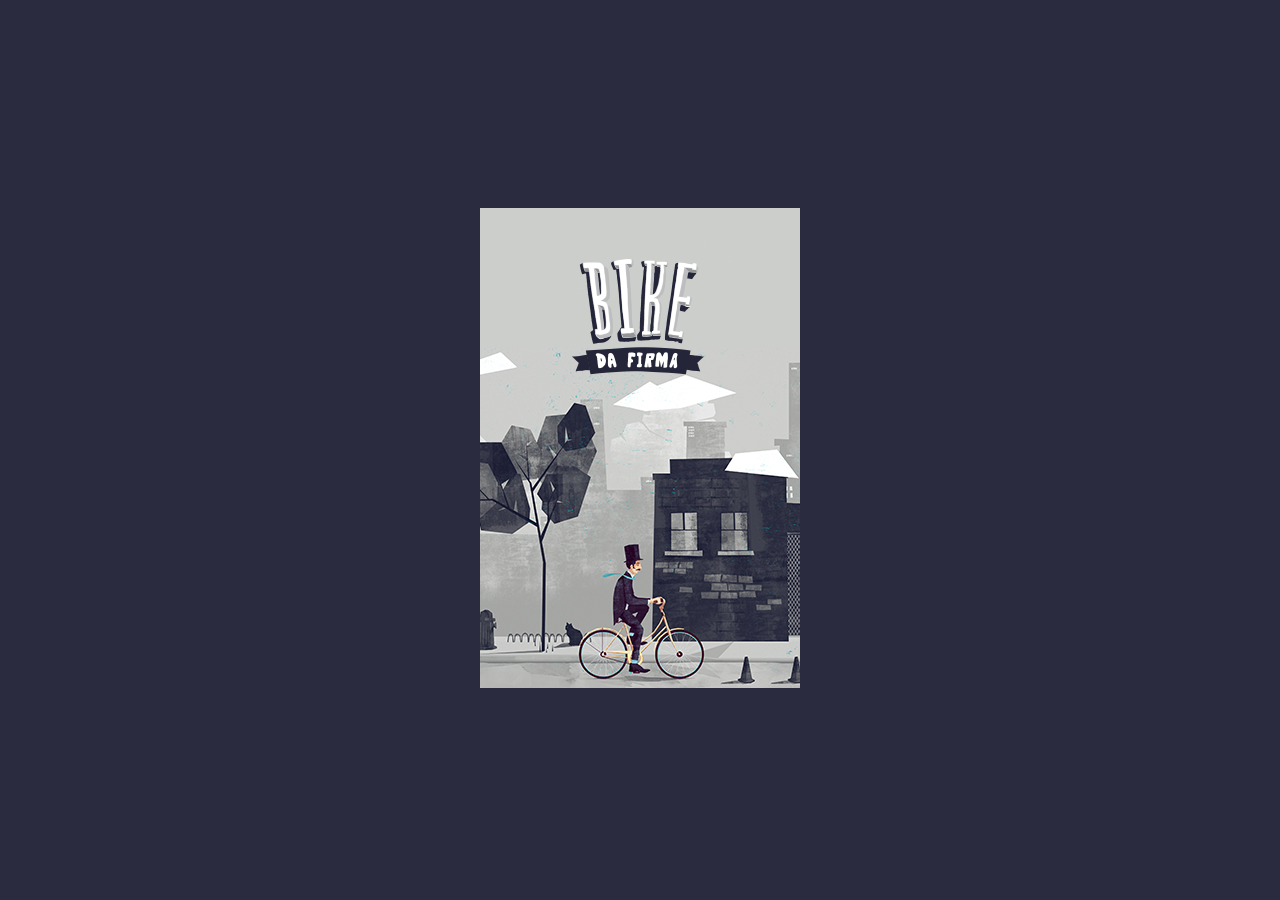
==== www/BikeFIRMA.html @ 5cdf6d6e "first few pages" ====
<!DOCTYPE html> 
<html>

<head>
	<meta charset="utf-8">
	<meta name="viewport" content="width=device-width, initial-scale=1"> 
	<title>Multi-page template</title> 
	<link rel="stylesheet" href="vendor/jquerymobile/jquery.mobile-1.3.2.min.css" />
	<link rel="stylesheet" href="css/index.css" />
	<script src="js/jquery-1.9.1.min.js"></script>
	<script src="vendor/jquerymobile/jquery.mobile-1.3.2.min.js"></script>
	<script src="js/index.js"></script>
</head> 

	
<body> 

<!-- Start of first page: #intro -->
<div data-role="page" id="intro" class="base">

	<div class="splash centered">
		<a href="#login"><img src="img/assets/INTRO.png" /></a>
	</div>
	
</div><!-- /page intro -->


<!-- Start of #login -->
<div data-role="page" id="login" class="base">

	<div class="page-wrapper bf-bg1">

		<div data-role="header" class="bf-header">
			<a href="#" class="bf-setting-button" data-role="none" /></a>
		</div><!-- /header -->

		<div data-role="content" class="bf-content">
			<form id="bf-form-login" method="post">
				<input class="bf-input-text" type="text" name="username" id="username" value="" placeholder="Nome do usuário" />
				<input class="bf-input-text" type="password" name="password" id="password" value="" placeholder="Senha" />
				<button type="submit" id="bf-button-login" class="bf-button" data-role="none"></button>
			</form>

			<div class="ui-grid-a" style="margin-top: 10px">
				<div class="ui-block-a">
					<a href="#signup">
						<img src="img/assets/SIGN-UP.png" />
					</a>
				</div>
				<div class="ui-block-b">
					<a href="#termsofuse">
						<img src="img/assets/TERMS.png" />
					</a>
				</div>
			</div><!-- /grid-a -->
		</div><!-- /content -->
		
		<div class="bf-footer" style="margin-top: 205px">
			<a href="http://senores.co/">
				<img src="img/assets/CREDITS.png" />
			</a>
		</div><!-- /footer -->

	</div>

</div><!-- /page #login -->


<!-- Start of #signup -->
<div data-role="page" id="signup" class="base">

	<div class="page-wrapper bf-bg1">

		<div data-role="header" class="bf-header">
			<a href="#" class="bf-back-button" data-role="none" data-transition="slide" data-direction="reverse"></a>
			<a href="#" class="bf-setting-button" data-role="none" /></a>
		</div><!-- /header -->

		<div data-role="content" class="bf-content">
			<form id="bf-form-signup">
				<input class="bf-input-text" type="text" name="email" id="email" value="" placeholder="Email de trabalho" />
				<input class="bf-input-text" type="text" name="username" id="username" value="" placeholder="Nome do usuário" />
				<input class="bf-input-text" type="password" name="password" id="password" value="" placeholder="Senha" />
				<button type="submit" class="bf-button" id="bf-button-signup" data-role="none"></button>
			</form>

			<div class="ui-grid-a" style="margin-top: 10px">
				<div class="ui-block-a">
					<img src="img/assets/SIGN-UP.png" />
				</div>
				<div class="ui-block-b">
					<a href="#termsofuse"><img src="img/assets/TERMS.png" /></a>
				</div>
			</div><!-- /grid-a -->
		</div><!-- /content -->
		
		<div class="bf-footer" style="margin-top: 172px">
			<a href="http://senores.co/">
				<img src="img/assets/CREDITS.png" />
			</a>
		</div><!-- /footer -->

	</div>

</div><!-- /page #signup -->


<!-- Start of #termsofuse -->
<div data-role="page" id="termsofuse" class="base">

	<div class="page-wrapper bf-bg-blue">

		<div data-role="header" class="bf-header">
			<a href="#" class="bf-back-button" data-role="none" data-transition="slide" data-direction="reverse"></a>
			<a href="#" class="bf-setting-button" data-role="none" /></a>
		</div><!-- /header -->

		<div data-role="content">
			<p style="text-align: center">
				<img src="img/assets/TERMOS_DE_USO.png" />
			</p>
			<p>Adipisicing fingerstache forage tempor, dreamcatcher brunch blog. Helvetica before they sold out aute Echo Park, anim laboris aliquip placeat trust fund Carles shabby chic. Do Austin flannel laboris, vinyl exercitation pug Williamsburg fingerstache semiotics nesciunt gluten-free selfies master cleanse nihil. Wes Anderson plaid pickled next level cred. Vinyl hoodie ethical skateboard, deep v Pitchfork bitters Marfa ex tousled in DIY scenester next level Odd Future. PBR vegan shabby chic viral, id bespoke consectetur. Letterpress dolor Banksy, brunch irony pariatur labore mollit.</p>
		</div><!-- /content -->

	</div>

</div><!-- /page termsofuse -->

<script type="text/javascript">
    app.initialize();
</script>

</body>
</html>
---- www/css/index.css ----
/*
 * Licensed to the Apache Software Foundation (ASF) under one
 * or more contributor license agreements.  See the NOTICE file
 * distributed with this work for additional information
 * regarding copyright ownership.  The ASF licenses this file
 * to you under the Apache License, Version 2.0 (the
 * "License"); you may not use this file except in compliance
 * with the License.  You may obtain a copy of the License at
 *
 * http://www.apache.org/licenses/LICENSE-2.0
 *
 * Unless required by applicable law or agreed to in writing,
 * software distributed under the License is distributed on an
 * "AS IS" BASIS, WITHOUT WARRANTIES OR CONDITIONS OF ANY
 * KIND, either express or implied.  See the License for the
 * specific language governing permissions and limitations
 * under the License.
 */
* {
    -webkit-tap-highlight-color: rgba(0,0,0,0); /* make transparent link selection, adjust last value opacity 0 to 1.0 */
}

body {
    -webkit-touch-callout: none;                /* prevent callout to copy image, etc when tap to hold */
    -webkit-text-size-adjust: none;             /* prevent webkit from resizing text to fit */
    -webkit-user-select: none;                  /* prevent copy paste, to allow, change 'none' to 'text' */
}

/* Portrait layout (default) */
.app {
}

/* Landscape layout (with min-width) */
@media screen and (min-aspect-ratio: 1/1) and (min-width:400px) {
    .app {
        background-position:left center;
        padding:75px 0px 75px 170px;  /* padding-top + padding-bottom + text area = image height */
        margin:-90px 0px 0px -198px;  /* offset vertical: half of image height */
                                      /* offset horizontal: half of image width and text area width */
    }
}

.event {
    border-radius:4px;
    -webkit-border-radius:4px;
    color:#FFFFFF;
    font-size:12px;
    margin:0px 30px;
    padding:2px 0px;
}

.event.listening {
    background-color:#333333;
    display:block;
}

.event.received {
    background-color:#4B946A;
    display:none;
}

@keyframes fade {
    from { opacity: 1.0; }
    50% { opacity: 0.4; }
    to { opacity: 1.0; }
}
 
@-webkit-keyframes fade {
    from { opacity: 1.0; }
    50% { opacity: 0.4; }
    to { opacity: 1.0; }
}
 
.blink {
    animation:fade 3000ms infinite;
    -webkit-animation:fade 3000ms infinite;
}


.label {
    width: 100px;
    float: left;
}

.field {
    margin-bottom: 10px;
}

/*** FOR ALL APP PAGES ***/

.base {
    background-color: #2a2b3e;
    height: 100%;
}

.page-wrapper {
    width: 320px;
    height: 480px;
}

.bf-header {
    background-position: center top;
    background-image: url('../img/assets/TOP_BAR.png');
    background-repeat: no-repeat;
    background-color: rgba(0, 0, 0, 0);
    height: 68px;
    border-width: 0px;
}

.bf-footer {
    text-align: center;
    top: 100px;
    width: 100%;
}

.bf-content {
    text-align: center;
    padding: 0 32px;
}

.bf-setting-button {
    background-image: url('../img/assets/SETTING_BT.png');
    background-repeat: no-repeat;
    position: absolute !important;
    left: 273px !important;
    top: 16px !important;
    width: 31px;
    height: 31px;
    display: block;
}

.bf-setting-button:active {
    background-image: url('../img/assets/SETTING_BT-PRESSED.png');
}

.bf-back-button {
    display: block;
    position: absolute !important;
    left: 18px !important;
    top: 16px !important;
    background-image: url('../img/assets/BACK.png');
    width: 29px;
    height: 29px;
}

.bf-back-button:active {
    background-image: url('../img/assets/BACK_pressed.png');
}

.bf-button {
    padding: 0;
    border-width: 0;
    background-color: rgba(0, 0, 0, 0);
}

.bf-bg1 {
    background-image: url('../img/assets/BG.png');
}

.bf-bg2 {
    background-image: url('../img/assets/BG__4.png');
}

.bf-bg-green {
    background-image: url('../img/assets/BG__1.png');
}

.bf-bg-red {
    background-image: url('../img/assets/BG__2.png');
}

.bf-bg-blue {
    background-image: url('../img/assets/BG__3.png');
    color: #fff;
    text-shadow: 0 1px 0 #333;
}



/*** INTRO PAGE ***/

#intro {
    display:table;
}

.splash {
    background-color: #2a2b3e;
    text-align: center;
    display: table-cell;
    vertical-align: middle;
}

/*** LOGIN PAGE ***/

#bf-button-login {
    background-image: url('../img/assets/CHECK_IN.png');
    width: 252px;
    height: 43px;
}

#bf-button-login:active {
    background-image: url('../img/assets/CHECK_IN_PRESSED.png');
}

/*** SIGNUP PAGE ***/

#bf-button-signup {
    background-image: url('../img/assets/SIGN-UP__1.png');
    width: 252px;
    height: 43px;
}

#bf-button-signup:active {
    background-image: url('../img/assets/SIGN-UP_pressed.png');
}
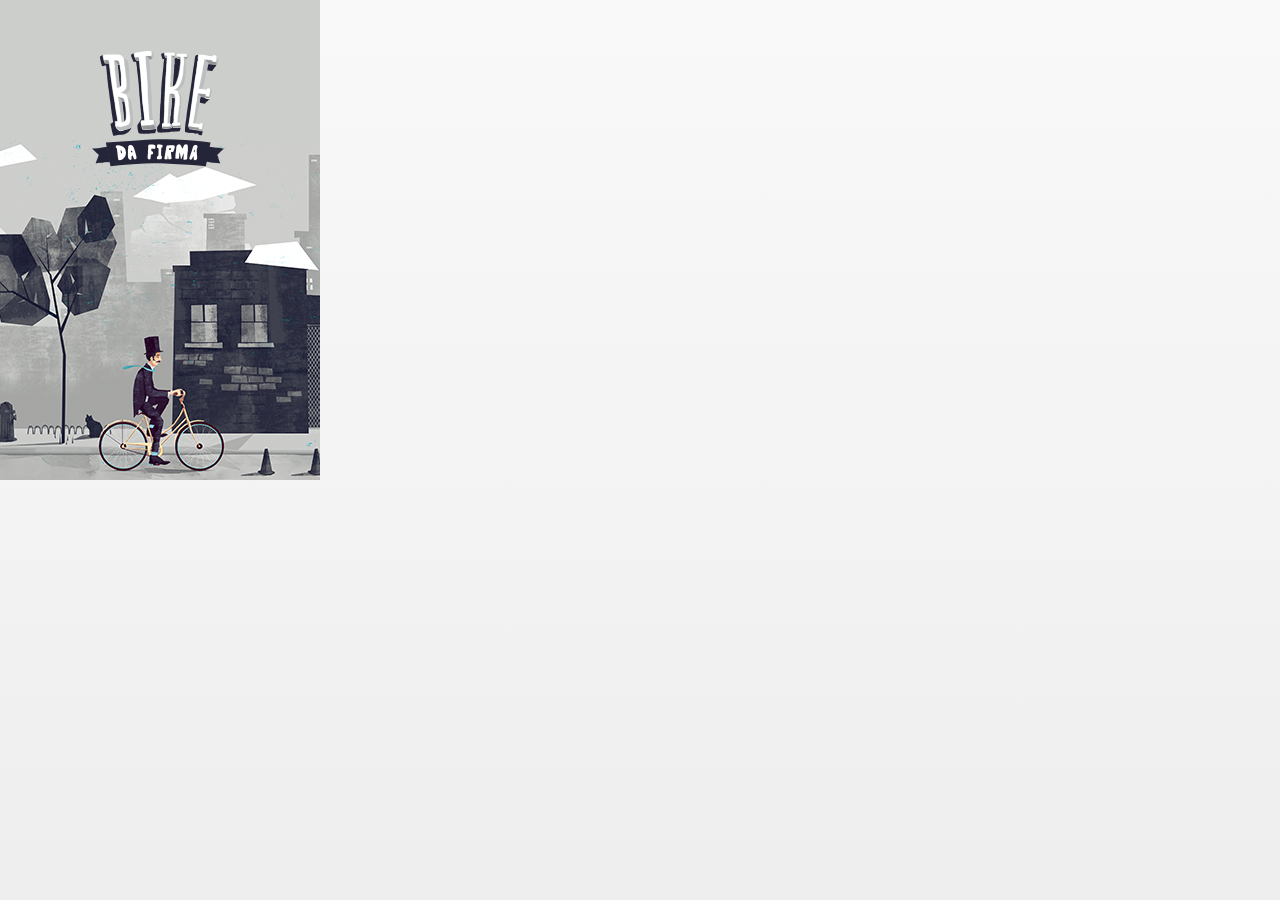
==== commit c6590b57: "big mobile update" ====
--- a/www/BikeFIRMA.html
+++ b/www/BikeFIRMA.html
@@ -18,7 +18,7 @@
 <!-- Start of first page: #intro -->
 <div data-role="page" id="intro" class="base">
 
-	<div class="splash centered">
+	<div class="splash">
 		<a href="#login"><img src="img/assets/INTRO.png" /></a>
 	</div>
 	
@@ -31,13 +31,13 @@
 	<div class="page-wrapper bf-bg1">
 
 		<div data-role="header" class="bf-header">
-			<a href="#" class="bf-setting-button" data-role="none" /></a>
-		</div><!-- /header -->
-
-		<div data-role="content" class="bf-content">
-			<form id="bf-form-login" method="post">
-				<input class="bf-input-text" type="text" name="username" id="username" value="" placeholder="Nome do usuário" />
-				<input class="bf-input-text" type="password" name="password" id="password" value="" placeholder="Senha" />
+			<a href="#menu" class="bf-setting-button" data-role="none" /></a>
+		</div><!-- /header -->
+
+		<div data-role="content" class="bf-content">
+			<form id="bf-form-login" class="bf-form" method="post">
+				<input class="bf-input-text" type="text" name="username" id="bf-login-username" value="" placeholder="Nome do usuário" />
+				<input class="bf-input-text" type="password" name="password" id="bf-login-password" value="" placeholder="Senha" />
 				<button type="submit" id="bf-button-login" class="bf-button" data-role="none"></button>
 			</form>
 
@@ -73,14 +73,14 @@
 
 		<div data-role="header" class="bf-header">
 			<a href="#" class="bf-back-button" data-role="none" data-transition="slide" data-direction="reverse"></a>
-			<a href="#" class="bf-setting-button" data-role="none" /></a>
-		</div><!-- /header -->
-
-		<div data-role="content" class="bf-content">
-			<form id="bf-form-signup">
-				<input class="bf-input-text" type="text" name="email" id="email" value="" placeholder="Email de trabalho" />
-				<input class="bf-input-text" type="text" name="username" id="username" value="" placeholder="Nome do usuário" />
-				<input class="bf-input-text" type="password" name="password" id="password" value="" placeholder="Senha" />
+			<a href="#menu" class="bf-setting-button" data-role="none" /></a>
+		</div><!-- /header -->
+
+		<div data-role="content" class="bf-content">
+			<form id="bf-form-signup" class="bf-form">
+				<input class="bf-input-text" type="text" name="email" id="bf-signup-email" value="" placeholder="Email de trabalho" />
+				<input class="bf-input-text" type="text" name="username" id="bf-signup-username" value="" placeholder="Nome do usuário" />
+				<input class="bf-input-text" type="password" name="password" id="bf-signup-password" value="" placeholder="Senha" />
 				<button type="submit" class="bf-button" id="bf-button-signup" data-role="none"></button>
 			</form>
 
@@ -112,7 +112,6 @@
 
 		<div data-role="header" class="bf-header">
 			<a href="#" class="bf-back-button" data-role="none" data-transition="slide" data-direction="reverse"></a>
-			<a href="#" class="bf-setting-button" data-role="none" /></a>
 		</div><!-- /header -->
 
 		<div data-role="content">
@@ -125,6 +124,235 @@
 	</div>
 
 </div><!-- /page termsofuse -->
+
+
+<!-- Start of #about -->
+<div data-role="page" id="about" class="base">
+
+	<div class="page-wrapper bf-bg-blue">
+
+		<div data-role="header" class="bf-header">
+			<a href="#" class="bf-back-button" data-role="none" data-transition="slide" data-direction="reverse"></a>
+		</div><!-- /header -->
+
+		<div data-role="content">
+			<p style="text-align: center">
+				<img src="img/assets/SOBRE_O_PROJETO.png" />
+			</p>
+			<p>Adipisicing fingerstache forage tempor, dreamcatcher brunch blog. Helvetica before they sold out aute Echo Park, anim laboris aliquip placeat trust fund Carles shabby chic. Do Austin flannel laboris, vinyl exercitation pug Williamsburg fingerstache semiotics nesciunt gluten-free selfies master cleanse nihil. Wes Anderson plaid pickled next level cred. Vinyl hoodie ethical skateboard, deep v Pitchfork bitters Marfa ex tousled in DIY scenester next level Odd Future. PBR vegan shabby chic viral, id bespoke consectetur. Letterpress dolor Banksy, brunch irony pariatur labore mollit.</p>
+		</div><!-- /content -->
+
+	</div>
+
+</div><!-- /page about -->
+
+
+<!-- Start of #loggingin -->
+<div data-role="page" id="loggingin" class="base">
+
+	<div class="page-wrapper bf-bg-green">
+
+		<div data-role="header" class="bf-header">
+		</div><!-- /header -->
+
+		<div data-role="content">
+			<p style="padding-left: 74px; padding-top: 120px">
+				<img id="checkin-graphic" src="img/assets/CHECK_IN_0.png" />
+			</p>
+		</div><!-- /content -->
+
+	</div>
+
+</div><!-- /page loggingin -->
+
+
+<!-- Start of #logginginerror -->
+<div data-role="page" id="logginginerror" class="base">
+
+	<div class="page-wrapper bf-bg-red">
+
+		<div data-role="header" class="bf-header">
+			<a href="#" class="bf-back-button" data-role="none" data-transition="slide" data-direction="reverse" pages-back="2"></a>
+		</div><!-- /header -->
+
+		<div data-role="content">
+			<p style="padding-left: 34px; padding-top: 95px">
+				<img id="checkin-graphic" src="img/assets/TEXT_error_1.png" />
+			</p>
+		</div><!-- /content -->
+
+	</div>
+
+</div><!-- /page logginginerror -->
+
+
+<!-- Start of #logginginerrornoconnection -->
+<div data-role="page" id="logginginerrornoconnection" class="base">
+
+	<div class="page-wrapper bf-bg-red">
+
+		<div data-role="header" class="bf-header">
+			<a href="#" class="bf-back-button" data-role="none" data-transition="slide" data-direction="reverse" pages-back="2"></a>
+		</div><!-- /header -->
+
+		<div data-role="content">
+			<p style="padding-left: 34px; padding-top: 95px">
+				<img id="checkin-graphic" src="img/assets/TEXT_error_2.png" />
+			</p>
+		</div><!-- /content -->
+
+	</div>
+
+</div><!-- /page logginginerrornoconnection -->
+
+
+<!-- Start of #ride -->
+<div data-role="page" id="ride" class="base">
+
+	<div class="page-wrapper bf-bg2">
+
+		<div data-role="header" class="bf-header">
+			<a href="#menu" class="bf-setting-button" data-role="none" /></a>
+		</div><!-- /header -->
+
+		<div data-role="content" class="bf-content">
+			<p><span class="bf-username">[[username]]</span> está na bike</p>
+			<p style="margin: 5px 0"><img src="img/assets/TOTAL.png" /></p>
+			<p style="margin: 5px 0"><img src="img/assets/COUNTER.png" /></p>
+			<p style="margin: 10px 0"><img src="img/assets/TEXT_KM_rodados.png" /></p>
+
+			<div class="ui-grid-a" style="margin-top: 0px">
+				<div class="ui-block-a">
+					<a href="#yourride" class="bf-yourride-button"></a>
+				</div>
+				<div class="ui-block-b">
+					<a href="#totalride" class="bf-total-button"></a>
+				</div>
+			</div><!-- /grid-a -->
+
+			<p style="margin: 13px 0"><a href="#" class="bf-share-button"></a></p>
+			<p style="margin: 5px 0"><a href="#" class="bf-logout-button"></a></p>
+		</div><!-- /content -->
+
+		<div class="bf-total-columns">
+			<div class="bf-total-column-1">0</div>
+			<div class="bf-total-column-2">0</div>
+			<div class="bf-total-column-3">0</div>
+			<div class="bf-total-column-4">0</div>
+		</div>
+
+		<div class="bf-footer" style="margin-top: 11px">
+			<a href="http://senores.co/">
+				<img src="img/assets/CREDITS.png" />
+			</a>
+		</div><!-- /footer -->
+
+	</div>
+
+</div><!-- /page #ride -->
+
+
+<!-- Start of #totalride -->
+<div data-role="page" id="totalride" class="base">
+
+	<div class="page-wrapper bf-bg2">
+
+		<div data-role="header" class="bf-header">
+			<a href="#menu" class="bf-setting-button" data-role="none" /></a>
+		</div><!-- /header -->
+
+		<div data-role="content" class="bf-content">
+			<p><span class="bf-username">[[username]]</span> está na bike</p>
+			<p style="margin: 5px 0"><img src="img/assets/TOTAL.png" /></p>
+			<p style="margin: 5px 0"><img src="img/assets/COUNTER.png" /></p>
+			<p style="margin: 10px 0"><img src="img/assets/TEXT_KM_rodados.png" /></p>
+			<p style="margin: 5px 0"><a href="#" class="bf-twitter-button"></a></p>
+			<p style="margin: 5px 0"><a href="#" class="bf-facebook-button"></a></p>
+			<p style="margin: 5px 0"><a href="#" class="bf-cancel-button bf-back-action" data-transition="slide" data-direction="reverse"></a></p>
+		</div><!-- /content -->
+
+		<div class="bf-total-columns">
+			<div class="bf-total-column-1">0</div>
+			<div class="bf-total-column-2">0</div>
+			<div class="bf-total-column-3">0</div>
+			<div class="bf-total-column-4">0</div>
+		</div>
+
+		<div class="bf-footer" style="margin-top: 11px">
+			<a href="http://senores.co/">
+				<img src="img/assets/CREDITS.png" />
+			</a>
+		</div><!-- /footer -->
+
+	</div>
+
+</div><!-- /page #totalride -->
+
+
+<!-- Start of #yourride -->
+<div data-role="page" id="yourride" class="base">
+
+	<div class="page-wrapper bf-bg2">
+
+		<div data-role="header" class="bf-header">
+			<a href="#menu" class="bf-setting-button" data-role="none" /></a>
+		</div><!-- /header -->
+
+		<div data-role="content" class="bf-content">
+			<p><span class="bf-username">[[username]]</span> está na bike</p>
+			<p style="margin: 5px 0"><img src="img/assets/SUA_PEDALADA.png" /></p>
+			<p style="margin: 5px 0"><img src="img/assets/COUNTER.png" /></p>
+			<p style="margin: 10px 0"><img src="img/assets/TEXT_KM_rodados.png" /></p>
+			<p style="margin: 5px 0"><a href="#" class="bf-twitter-button"></a></p>
+			<p style="margin: 5px 0"><a href="#" class="bf-facebook-button"></a></p>
+			<p style="margin: 5px 0"><a href="#" class="bf-cancel-button bf-back-action"></a></p>
+		</div><!-- /content -->
+
+		<div class="bf-ride-columns">
+			<div class="bf-ride-column-1">0</div>
+			<div class="bf-ride-column-2">0</div>
+			<div class="bf-ride-column-3">0</div>
+			<div class="bf-ride-column-4">0</div>
+		</div>
+
+		<div class="bf-footer" style="margin-top: 11px">
+			<a href="http://senores.co/">
+				<img src="img/assets/CREDITS.png" />
+			</a>
+		</div><!-- /footer -->
+
+	</div>
+
+</div><!-- /page #yourride -->
+
+
+<!-- Start of #menu -->
+<div data-role="page" id="menu" class="base">
+
+	<div class="page-wrapper bf-bg-blue">
+
+		<div data-role="header" class="bf-header">
+			<a href="#" class="bf-back-button" data-role="none" data-transition="slide" data-direction="reverse"></a>
+		</div><!-- /header -->
+
+		<div data-role="content" class="bf-content">
+			<p style="margin: 5px 0"><a href="#about" class="bf-about-button"></a></p>
+			<p style="margin: 5px 0"><a href="#termsofuse" class="bf-terms-of-use-button"></a></p>
+			<p style="margin: 5px 0"><a href="http://boxysean.com:3000/connect/twitter" class="bf-twitter-connect-button"></a></p>
+			<p style="margin: 5px 0"><a href="http://boxysean.com:3000/connect/facebook" class="bf-facebook-connect-button"></a></p>
+		</div><!-- /content -->
+
+		<div class="bf-footer" style="margin-top: 104px">
+			<a href="http://senores.co/">
+				<img src="img/assets/CREDITS.png" />
+			</a>
+		</div><!-- /footer -->
+
+	</div>
+
+</div><!-- /page #menu -->
+
+
 
 <script type="text/javascript">
     app.initialize();
--- a/www/css/index.css
+++ b/www/css/index.css
@@ -115,7 +115,104 @@
 
 .bf-content {
     text-align: center;
-    padding: 0 32px;
+    padding: 0 13px;
+}
+
+.bf-form {
+    padding: 0 21px;
+}
+
+.bf-bg1 {
+    background-image: url('../img/assets/BG.png');
+}
+
+.bf-bg2 {
+    background-image: url('../img/assets/BG__4.png');
+}
+
+.bf-bg-green {
+    background-image: url('../img/assets/BG__1.png');
+}
+
+.bf-bg-red {
+    background-image: url('../img/assets/BG__2.png');
+}
+
+.bf-bg-blue {
+    background-image: url('../img/assets/BG__3.png');
+    color: #fff;
+    text-shadow: 0 1px 0 #333;
+}
+
+
+
+
+/*** LOGIN PAGE ***/
+
+#bf-button-login {
+    background-image: url('../img/assets/CHECK_IN.png');
+    width: 252px;
+    height: 43px;
+}
+
+#bf-button-login:active {
+    background-image: url('../img/assets/CHECK_IN_PRESSED.png');
+}
+
+/*** SIGNUP PAGE ***/
+
+#bf-button-signup {
+    background-image: url('../img/assets/SIGN-UP__1.png');
+    width: 252px;
+    height: 43px;
+}
+
+#bf-button-signup:active {
+    background-image: url('../img/assets/SIGN-UP_pressed.png');
+}
+
+
+/*** BUTTONS ***/
+
+.bf-twitter-button {
+    background-image: url('../img/assets/TWITTER__1.png');
+    background-repeat: no-repeat;
+    width: 221px;
+    height: 37px;
+    display: block;
+    margin-left: 37px;
+    margin-bottom: 10px;
+}
+
+.bf-twitter-button:active {
+    background-image: url('../img/assets/TWITTER_pressed.png');
+}
+
+.bf-facebook-button {
+    background-image: url('../img/assets/FACEBOOK_.png');
+    background-repeat: no-repeat;
+    width: 221px;
+    height: 37px;
+    display: block;
+    margin-left: 37px;
+    margin-bottom: 10px;
+}
+
+.bf-facebook-button:active {
+    background-image: url('../img/assets/FACEBOOK_pressed__1.png');
+}
+
+.bf-cancel-button {
+    background-image: url('../img/assets/CANCEL.png');
+    background-repeat: no-repeat;
+    width: 221px;
+    height: 37px;
+    display: block;
+    margin-left: 37px;
+}
+
+.bf-cancel-button:active {
+    background-image: url('../img/assets/CANCEL_pressed.png');
 }
 
 .bf-setting-button {
@@ -147,69 +244,160 @@
     background-image: url('../img/assets/BACK_pressed.png');
 }
 
+.bf-total-button {
+    background-image: url('../img/assets/TOTAL_KM_.png');
+    background-repeat: no-repeat;
+    width: 135px;
+    height: 38px;
+    display: block;
+    margin-left: 0px;
+}
+
+.bf-total-button:active {
+    background-image: url('../img/assets/TOTAL_KM_active.png');
+}
+
+.bf-yourride-button {
+    background-image: url('../img/assets/YOUR_RIDE.png');
+    background-repeat: no-repeat;
+    width: 128px;
+    height: 38px;
+    display: block;
+    margin-left: 5px;
+}
+
+.bf-yourride-button:active {
+    background-image: url('../img/assets/YOUR_RIDE_ACTIVE.png');
+}
+
+.bf-share-button {
+    background-image: url('../img/assets/SHARE.png');
+    background-repeat: no-repeat;
+    width: 277px;
+    height: 39px;
+    display: block;
+    margin-left: 5px;
+}
+
+.bf-share-button:active {
+    background-image: url('../img/assets/SHARE_pressed.png');
+}
+
+.bf-logout-button {
+    background-image: url('../img/assets/CHECK-OUT.png');
+    background-repeat: no-repeat;
+    width: 277px;
+    height: 38px;
+    display: block;
+    margin-left: 5px;
+}
+
+.bf-logout-button:active {
+    background-image: url('../img/assets/CHECK-OUT_pressed.png');
+}
+
+.bf-twitter-connect-button {
+    background-image: url('../img/assets/TWITTER.png');
+    background-repeat: no-repeat;
+    width: 232px;
+    height: 40px;
+    display: block;
+    margin-left: 29px;
+    margin-top: 10px;
+}
+
+.bf-twitter-connect-button:active {
+    background-image: url('../img/assets/TWITTER_connected__1.png');
+}
+
+.bf-facebook-connect-button {
+    background-image: url('../img/assets/FACEBOOK.png');
+    background-repeat: no-repeat;
+    width: 232px;
+    height: 39px;
+    display: block;
+    margin-left: 29px;
+    margin-top: 10px;
+}
+
+.bf-facebook-connect-button:active {
+    background-image: url('../img/assets/FACEBOOK_pressed.png');
+}
+
+.bf-terms-of-use-button {
+    background-image: url('../img/assets/TERMS__1.png');
+    background-repeat: no-repeat;
+    width: 232px;
+    height: 40px;
+    display: block;
+    margin-left: 29px;
+    margin-top: 10px;
+}
+
+.bf-terms-of-use-button:active {
+    background-image: url('../img/assets/TERMS_pressed.png');
+}
+
+.bf-about-button {
+    background-image: url('../img/assets/ABOUT_.png');
+    background-repeat: no-repeat;
+    width: 232px;
+    height: 39px;
+    display: block;
+    margin-left: 29px;
+    margin-top: 80px;
+}
+
+.bf-about-button:active {
+    background-image: url('../img/assets/ABOUT_pressed.png');
+}
+
 .bf-button {
     padding: 0;
     border-width: 0;
     background-color: rgba(0, 0, 0, 0);
 }
 
-.bf-bg1 {
-    background-image: url('../img/assets/BG.png');
-}
-
-.bf-bg2 {
-    background-image: url('../img/assets/BG__4.png');
-}
-
-.bf-bg-green {
-    background-image: url('../img/assets/BG__1.png');
-}
-
-.bf-bg-red {
-    background-image: url('../img/assets/BG__2.png');
-}
-
-.bf-bg-blue {
-    background-image: url('../img/assets/BG__3.png');
-    color: #fff;
-    text-shadow: 0 1px 0 #333;
-}
-
-
-
-/*** INTRO PAGE ***/
-
-#intro {
-    display:table;
-}
-
-.splash {
-    background-color: #2a2b3e;
+
+/*** NUMBERS ***/
+
+.bf-total-column-1, .bf-total-column-2, .bf-total-column-3, .bf-total-column-4,
+.bf-ride-column-1, .bf-ride-column-2, .bf-ride-column-3, .bf-ride-column-4 {
     text-align: center;
-    display: table-cell;
-    vertical-align: middle;
-}
-
-/*** LOGIN PAGE ***/
-
-#bf-button-login {
-    background-image: url('../img/assets/CHECK_IN.png');
-    width: 252px;
-    height: 43px;
-}
-
-#bf-button-login:active {
-    background-image: url('../img/assets/CHECK_IN_PRESSED.png');
-}
-
-/*** SIGNUP PAGE ***/
-
-#bf-button-signup {
-    background-image: url('../img/assets/SIGN-UP__1.png');
-    width: 252px;
-    height: 43px;
-}
-
-#bf-button-signup:active {
-    background-image: url('../img/assets/SIGN-UP_pressed.png');
-}
+    text-shadow: 0 0 0 #FFFFFF;
+    color: #FFF;
+    font-size: 36pt;
+    padding-top: 10px;
+}
+
+.bf-total-column-1, .bf-ride-column-1 {
+    position: absolute;
+    left: 20px;
+    top: 169px;
+    width: 69px;
+    height: 74px;
+}
+
+.bf-total-column-2, .bf-ride-column-2 {
+    position: absolute;
+    left: 90px;
+    top: 169px;
+    width: 69px;
+    height: 74px;
+}
+
+.bf-total-column-3, .bf-ride-column-3 {
+    position: absolute;
+    left: 160px;
+    top: 169px;
+    width: 69px;
+    height: 74px;
+}
+
+.bf-total-column-4, .bf-ride-column-4 {
+    position: absolute;
+    left: 230px;
+    top: 169px;
+    width: 69px;
+    height: 74px;
+}
